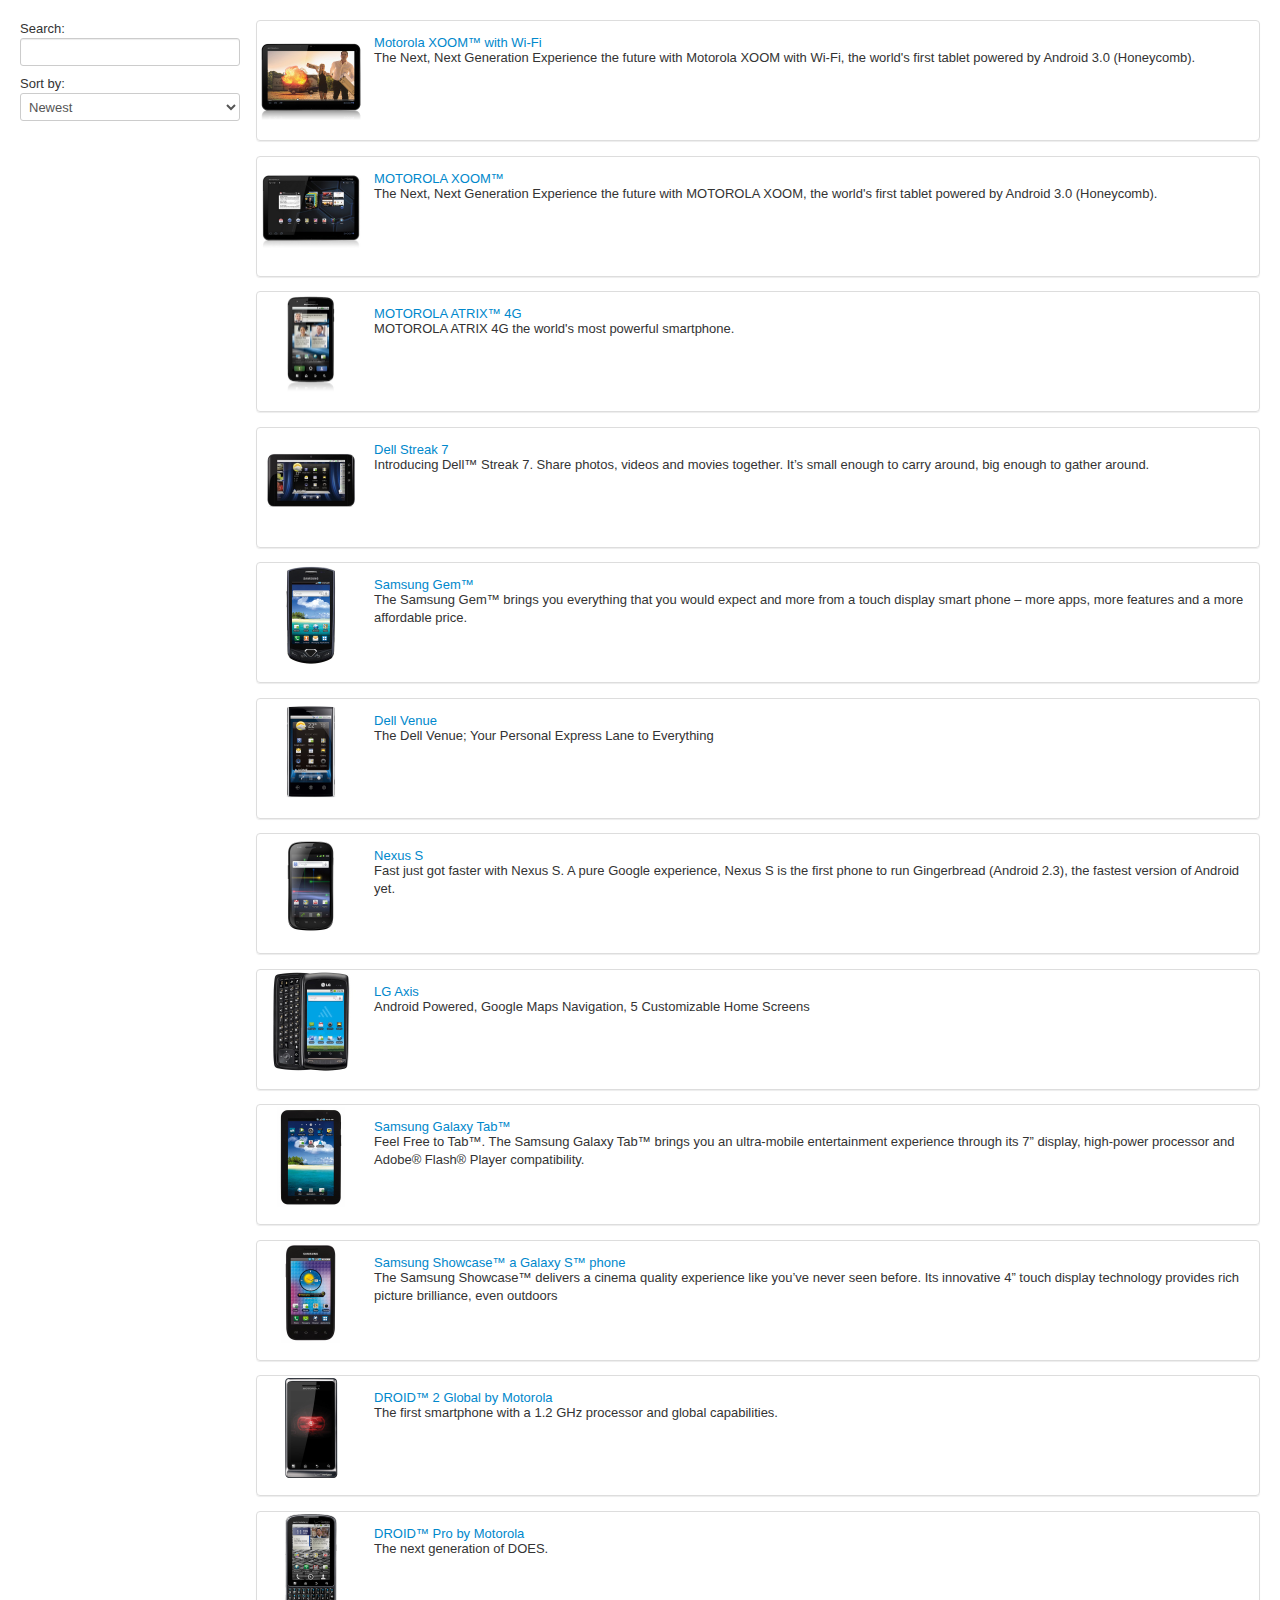
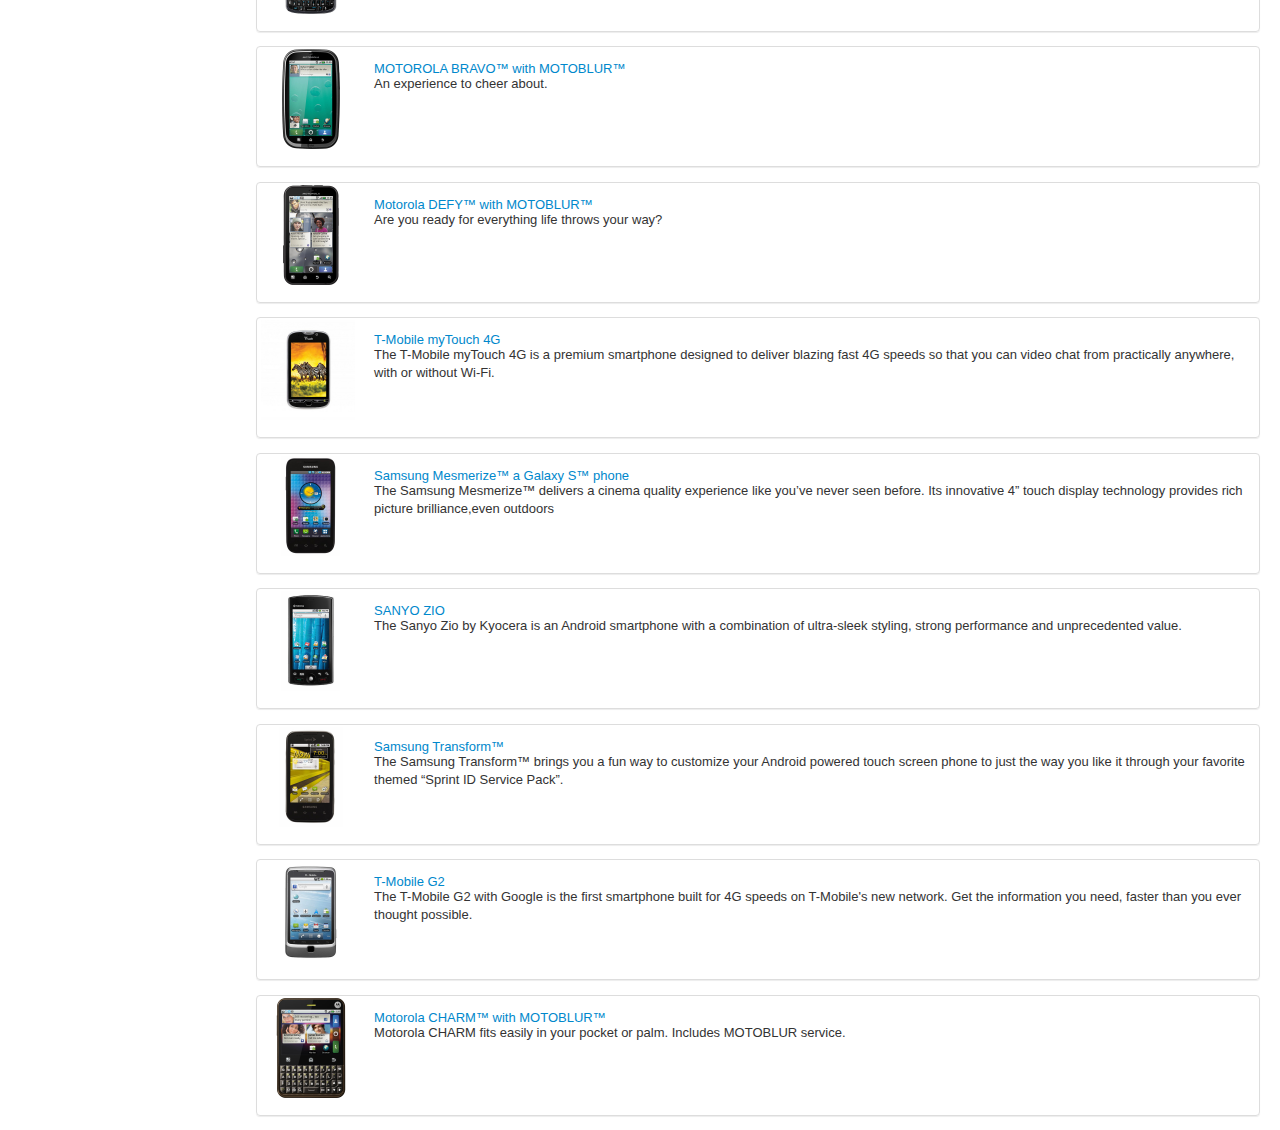
==== app/index.html @ 14c9c9cc "Inital commit of all files based on the angular JS tutorial as a foundation.y" ====
<!doctype html>
<html lang="en" ng-app="littlebird">
<head>
  <meta charset="utf-8">
  <title>Little Bird</title>
  <link rel="stylesheet" href="css/app.css">
  <link rel="stylesheet" href="css/bootstrap.css">
  <script src="lib/angular/angular.js"></script>
  <script src="js/app.js"></script>
  <script src="js/controllers.js"></script>
  <script src="js/filters.js"></script>
  <script src="js/services.js"></script>
  <script src="lib/angular/angular-resource.js"></script>
</head>
<body>

  <div ng-view></div>

</body>
</html>
---- app/css/app.css ----
/* app css stylesheet */

body {
  padding-top: 20px;
}

.levels {
  list-style: none;
}

.thumb {
  float: left;
  margin: -1em 1em 1.5em 0em;
  padding-bottom: 1em;
  height: 100px;
  width: 100px;
}

.levels li {
  clear: both;
  height: 100px;
  padding-top: 15px;
}

/** Detail View **/
img.level {
  float: left;
  border: 1px solid black;
  margin-right: 3em;
  margin-bottom: 2em;
  background-color: white;
  padding: 2em;
  height: 400px;
  width: 400px;
}

ul.level-thumbs {
  margin: 0;
  list-style: none;
}

ul.level-thumbs li {
  border: 1px solid black;
  display: inline-block;
  margin: 1em;
  background-color: white;
}

ul.level-thumbs img {
  height: 100px;
  width: 100px;
  padding: 1em;
}

ul.level-thumbs img:hover {
  cursor: pointer;
}


ul.specs {
  clear: both;
  margin: 0;
  padding: 0;
  list-style: none;
}

ul.specs > li{
  display: inline-block;
  width: 200px;
  vertical-align: top;
}

ul.specs > li > span{
  font-weight: bold;
  font-size: 1.2em;
}

ul.specs dt {
  font-weight: bold;
}

h1 {
  border-bottom: 1px solid gray;
}
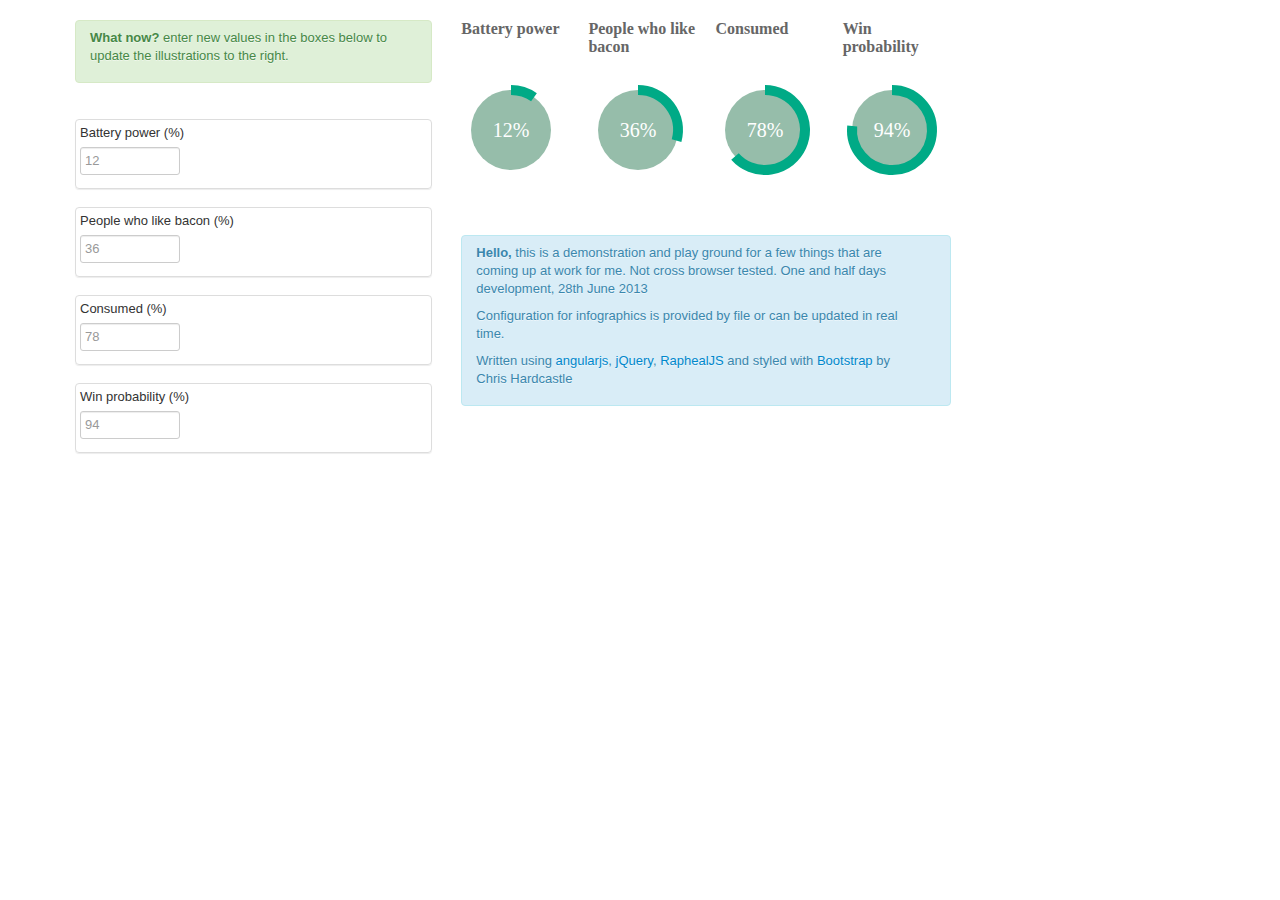
==== commit 5db761d8: "Inital commit of all my files, with a few test files and idea for last project." ====
--- a/app/index.html
+++ b/app/index.html
@@ -2,19 +2,52 @@
 <html lang="en" ng-app="littlebird">
 <head>
   <meta charset="utf-8">
-  <title>Little Bird</title>
+  <title>Infographic Generator | Chris Hardcastle</title>
   <link rel="stylesheet" href="css/app.css">
   <link rel="stylesheet" href="css/bootstrap.css">
+  <link rel="stylesheet" href="css/bootstrap-responsive.css">
   <script src="lib/angular/angular.js"></script>
   <script src="js/app.js"></script>
   <script src="js/controllers.js"></script>
   <script src="js/filters.js"></script>
   <script src="js/services.js"></script>
   <script src="lib/angular/angular-resource.js"></script>
+  
+  <link rel="icon" href="http://little-bird.chrishardcastle.co.uk/img/favicon.ico" type="image/x-icon" /> 
+  <link rel="shortcut icon" href="http://little-bird.chrishardcastle.co.uk/img/favicon.ico" type="image/x-icon" />
+
+  <link href='http://fonts.googleapis.com/css?family=Fauna+One' rel='stylesheet' type='text/customAttributes'>
+
+  <script src="lib/raphael.js"></script>
+  <script src="//ajax.googleapis.com/ajax/libs/jquery/1.10.1/jquery.min.js"></script>
+  <script src="lib/drawValue.js"></script>  
+
+  <!-- Facebook OG tags -->
+  <meta property="og:locale" content="en_GB" />
+  <meta property="og:title" content="Infographic Generator" />
+  <meta property="og:description" content="Weekend project" />
+  <meta property="og:url" content="http://little-bird.chrishardcastle.co.uk/" />
+  <meta property="og:site_name" content="Infographic Generator" />
+  <meta property="og:type" content="article" />
+  <meta property="og:image" content="http://little-bird.chrishardcastle.co.uk/img/profile-picture.png" />
+
 </head>
 <body>
 
-  <div ng-view></div>
+  <div class="container">
 
+    <div ng-view></div>
+
+  </div>
+  <script>
+    (function(i,s,o,g,r,a,m){i['GoogleAnalyticsObject']=r;i[r]=i[r]||function(){
+    (i[r].q=i[r].q||[]).push(arguments)},i[r].l=1*new Date();a=s.createElement(o),
+    m=s.getElementsByTagName(o)[0];a.async=1;a.src=g;m.parentNode.insertBefore(a,m)
+    })(window,document,'script','//www.google-analytics.com/analytics.js','ga');
+
+    ga('create', 'UA-42787313-1', 'chrishardcastle.co.uk');
+    ga('send', 'pageview');
+
+  </script>
 </body>
 </html>
--- a/app/css/app.css
+++ b/app/css/app.css
@@ -82,3 +82,25 @@
 h1 {
   border-bottom: 1px solid gray;
 }
+.value-title {
+  font-family: 'Fauna One', serif;
+  color: #666;
+  font-size: 16px;
+  line-height: 18px;
+  min-height: 60px;
+}
+.infographic-column {
+  position: relative;
+  
+}
+.sink {
+  position: absolute;
+  bottom: 0;
+  left: 0;
+}
+.pad-bottom {
+  padding-bottom: 18px;
+}
+.pad-top {
+  padding-top: 18px;
+}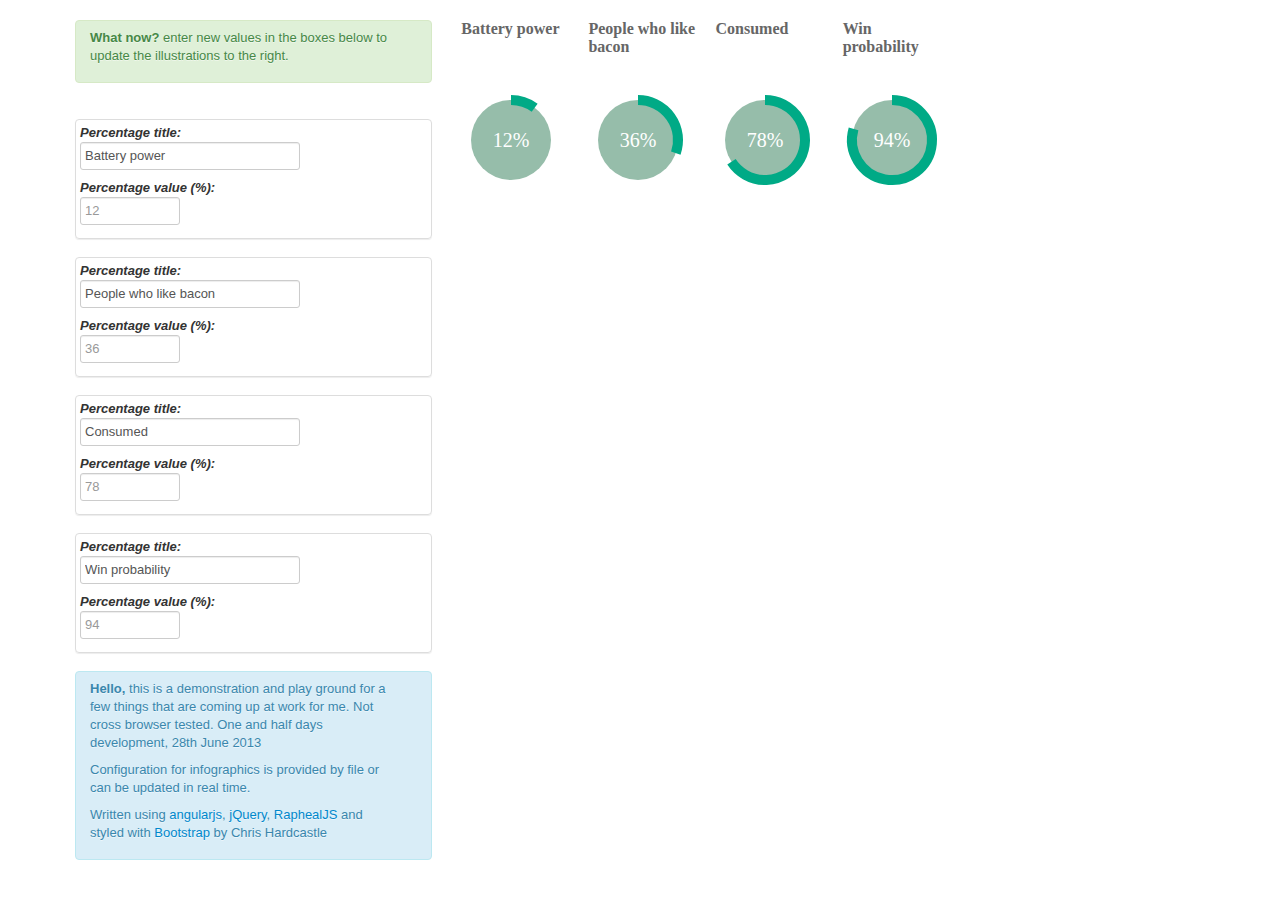
==== commit 40653fd5: "Some basic provisions for raphael colour selector." ====
--- a/app/index.html
+++ b/app/index.html
@@ -19,7 +19,11 @@
   <link href='http://fonts.googleapis.com/css?family=Fauna+One' rel='stylesheet' type='text/customAttributes'>
 
   <script src="lib/raphael.js"></script>
+<!--   // <script src="lib/colorpicker.js" type="text/javascript" charset="utf-8"></script>
+  // <script src="lib/colorwheel.js" type="text/javascript" charset="utf-8"></script>     -->
+
   <script src="//ajax.googleapis.com/ajax/libs/jquery/1.10.1/jquery.min.js"></script>
+
   <script src="lib/drawValue.js"></script>  
 
   <!-- Facebook OG tags -->
@@ -30,6 +34,8 @@
   <meta property="og:site_name" content="Infographic Generator" />
   <meta property="og:type" content="article" />
   <meta property="og:image" content="http://little-bird.chrishardcastle.co.uk/img/profile-picture.png" />
+
+      
 
 </head>
 <body>
--- a/app/css/app.css
+++ b/app/css/app.css
@@ -82,6 +82,7 @@
 h1 {
   border-bottom: 1px solid gray;
 }
+.thumbnail strong { font-weight: bold; font-style: italic; }
 .value-title {
   font-family: 'Fauna One', serif;
   color: #666;
@@ -103,4 +104,62 @@
 }
 .pad-top {
   padding-top: 18px;
-}+}
+
+/* Color picker */
+
+          body {
+                background: #333;
+                color: #999;
+                font: 300 100.01%/1.2 "Segoe UI", "Helvetica Neue", Helvetica, "Arial Unicode", Arial, sans-serif;
+                margin: 0 30px;
+            }
+            #content {
+                width: 640px;
+                height: 480px;
+                position: relative;
+            }
+            h1 {
+                font-weight: 300;
+                font-size: 3em;
+                position: absolute;
+                right: 10px;
+                bottom: 50px;
+            }
+            p {
+                font-size: 2em;
+            }
+            #benefits {
+                margin-top: 350px;
+            }
+            #copy a {
+                color: #666;
+                text-decoration: none;
+            }
+            #picker2 {
+                width: 300px;
+                position: absolute;
+                top: 250px;
+                left: 50%;
+                margin-left: -150px;
+            }
+            #benefits {
+                margin-bottom: 0;
+            }
+            #output {
+                background: #eee;
+                position: absolute;
+                font-size: 30px;
+                bottom: 10px;
+                left: 10px;
+                font-family: monospace;
+                margin-top: -20px;
+            }
+            #copy {
+                position: absolute;
+                right: 10px;
+                bottom: 10px;
+                margin: 0;
+                font-size: .6em;
+                color: #666;
+            }